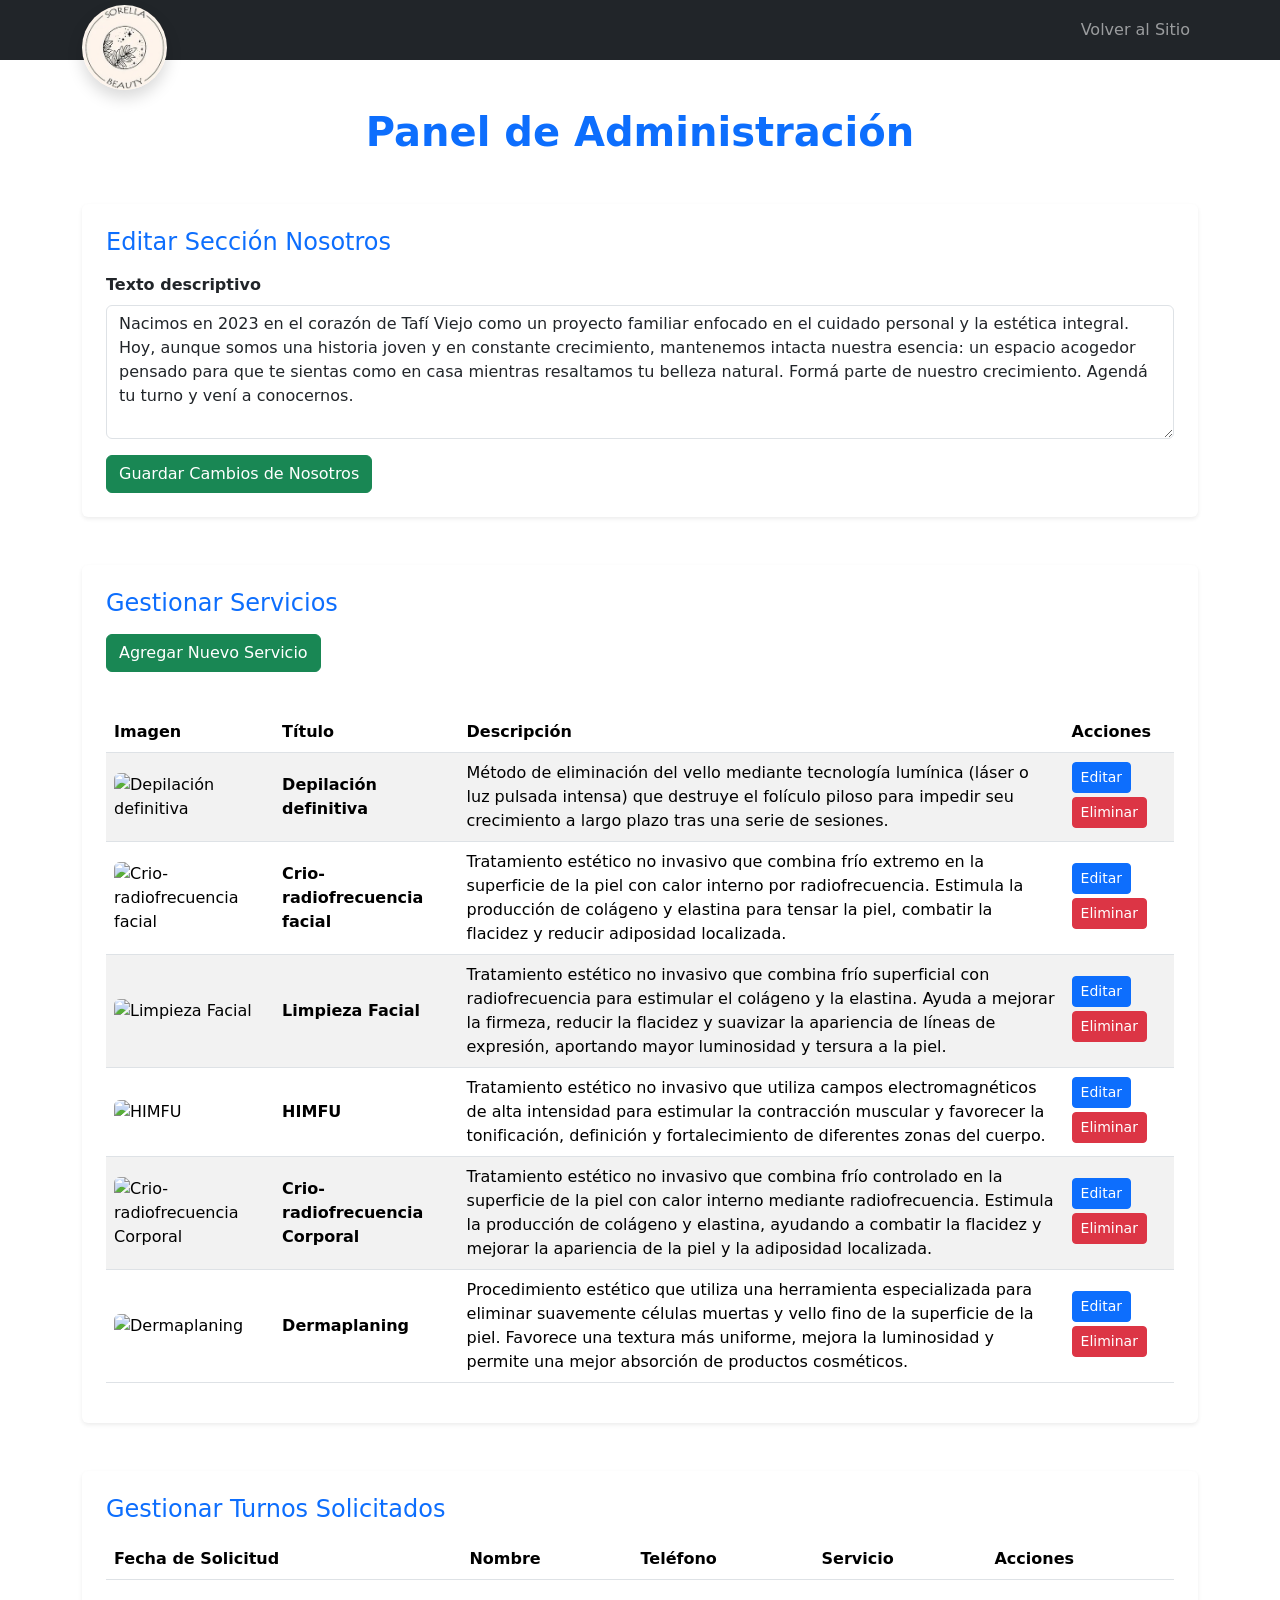
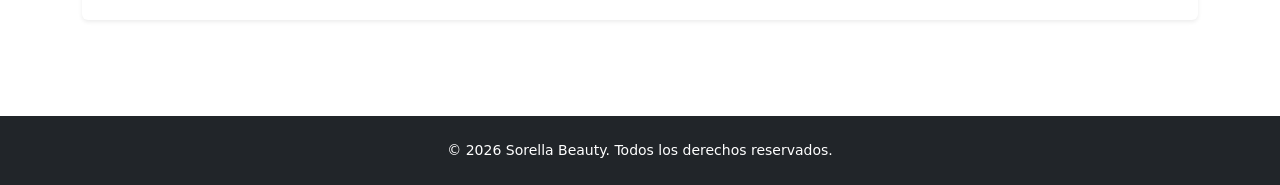
==== pages/dashboard.html @ 8da964a3 "Se crea el dashboard y se modifica index para mostrar y editar la informacion del sitio de forma din" ====
<!doctype html>
<html lang="es">
  <head>
    <meta charset="UTF-8" />
    <meta name="viewport" content="width=device-width, initial-scale=1.0" />
    <link
      href="https://cdn.jsdelivr.net/npm/bootstrap@5.3.8/dist/css/bootstrap.min.css"
      rel="stylesheet"
      integrity="sha384-sRIl4kxILFvY47J16cr9ZwB07vP4J8+LH7qKQnuqkuIAvNWLzeN8tE5YBujZqJLB"
      crossorigin="anonymous"
    />
    <link rel="stylesheet" href="../css/bootStyle.css" />
    <title>Sorella Beauty - Dashboard</title>
  </head>
  <body>
    <header>
      <nav
        class="navbar navbar-expand-md navbar-dark bg-dark sticky-top p-0"
        style="position: relative"
      >
        <div class="container">
          <a
            class="navbar-brand fw-bold p-0"
            href="../index.html"
            style="position: absolute; top: 5px; z-index: 1000"
          >
            <img
              src="../img/logo.jpg"
              alt="Sorella Beauty Tafi Viejo"
              class="rounded-circle shadow"
              style="height: 85px; width: 85px; object-fit: cover"
            />
          </a>

          <div style="width: 90px; height: 60px"></div>

          <button
            class="navbar-toggler"
            type="button"
            data-bs-toggle="collapse"
            data-bs-target="#navLinks"
            aria-controls="navLinks"
            aria-expanded="false"
            aria-label="Toggle navigation"
          >
            <span class="navbar-toggler-icon"></span>
          </button>

          <div class="collapse navbar-collapse" id="navLinks">
            <ul class="navbar-nav ms-auto mb-2 mb-md-0">
              <li class="nav-item">
                <a class="nav-link" href="../index.html">Volver al Sitio</a>
              </li>
            </ul>
          </div>
        </div>
      </nav>
    </header>

    <main class="py-5">
      <div class="container">
        <h1 class="text-primary text-center mb-5 fw-bold">
          Panel de Administración
        </h1>

        <section class="card shadow-sm border-0 mb-5 p-4">
          <h2 class="h4 text-primary mb-3">Editar Sección Nosotros</h2>
          <form id="aboutForm">
            <div class="mb-3">
              <label for="aboutText" class="form-label fw-bold"
                >Texto descriptivo</label
              >
              <textarea
                id="aboutText"
                name="aboutText"
                class="form-control"
                rows="5"
                required
              ></textarea>
            </div>
            <button type="submit" class="btn btn-success">
              Guardar Cambios de Nosotros
            </button>
          </form>
        </section>

        <section class="card shadow-sm border-0 mb-5 p-4">
          <h2 class="h4 text-primary mb-3">Gestionar Servicios</h2>

          <div class="mb-4">
            <button
              type="button"
              class="btn btn-success mb-3"
              data-bs-toggle="modal"
              data-bs-target="#serviceModal"
              id="addServiceButton"
            >
              Agregar Nuevo Servicio
            </button>
          </div>

          <div class="table-responsive">
            <table class="table table-striped align-middle">
              <thead>
                <tr>
                  <th>Imagen</th>
                  <th>Título</th>
                  <th>Descripción</th>
                  <th>Acciones</th>
                </tr>
              </thead>
              <tbody id="servicesTableBody"></tbody>
            </table>
          </div>
        </section>

        <section class="card shadow-sm border-0 mb-5 p-4">
          <h2 class="h4 text-primary mb-3">Gestionar Turnos Solicitados</h2>

          <div class="table-responsive">
            <table class="table table-striped align-middle">
              <thead>
                <tr>
                  <th>Fecha de Solicitud</th>
                  <th>Nombre</th>
                  <th>Teléfono</th>
                  <th>Servicio</th>
                  <th>Acciones</th>
                </tr>
              </thead>
              <tbody id="appointmentsTableBody"></tbody>
            </table>
          </div>
        </section>
      </div>

      <div
        class="modal fade"
        id="serviceModal"
        tabindex="-1"
        aria-labelledby="serviceModalLabel"
        aria-hidden="true"
      >
        <div class="modal-dialog">
          <div class="modal-content">
            <div class="modal-header">
              <h5
                class="modal-title text-primary fw-bold"
                id="serviceModalLabel"
              >
                Servicio
              </h5>
              <button
                type="button"
                class="btn-close"
                data-bs-dismiss="modal"
                aria-label="Close"
              ></button>
            </div>
            <div class="modal-body">
              <form id="serviceForm">
                <input type="hidden" id="serviceIndex" name="serviceIndex" />
                <div class="mb-3">
                  <label for="serviceTitle" class="form-label fw-bold"
                    >Título</label
                  >
                  <input
                    type="text"
                    id="serviceTitle"
                    name="serviceTitle"
                    class="form-control"
                    required
                  />
                </div>
                <div class="mb-3">
                  <label for="serviceDescription" class="form-label fw-bold"
                    >Descripción</label
                  >
                  <textarea
                    id="serviceDescription"
                    name="serviceDescription"
                    class="form-control"
                    rows="3"
                    required
                  ></textarea>
                </div>
                <div class="mb-3">
                  <label for="serviceImage" class="form-label fw-bold"
                    >Direccion de la imagen (ej: ./img/nombre.jpg)</label
                  >
                  <input
                    type="text"
                    id="serviceImage"
                    name="serviceImage"
                    class="form-control"
                    required
                  />
                </div>
                <button type="submit" class="btn btn-success w-100">
                  Guardar Servicio
                </button>
              </form>
            </div>
          </div>
        </div>
      </div>
    </main>

    <footer class="bg-dark text-white text-center py-4">
      <p class="mb-0 small">
        &copy; 2026 Sorella Beauty. Todos los derechos reservados.
      </p>
    </footer>

    <script
      src="https://cdn.jsdelivr.net/npm/bootstrap@5.3.8/dist/js/bootstrap.bundle.min.js"
      integrity="sha384-FKyoEForCGlyvwx9Hj09JcYn3nv7wiPVlz7YYwJrWVcXK/BmnVDxM+D2scQbITxI"
      crossorigin="anonymous"
    ></script>
    <script src="../js/dashboard.js" defer></script>
    <script src="../js/appointments.js" defer></script>
  </body>
</html>
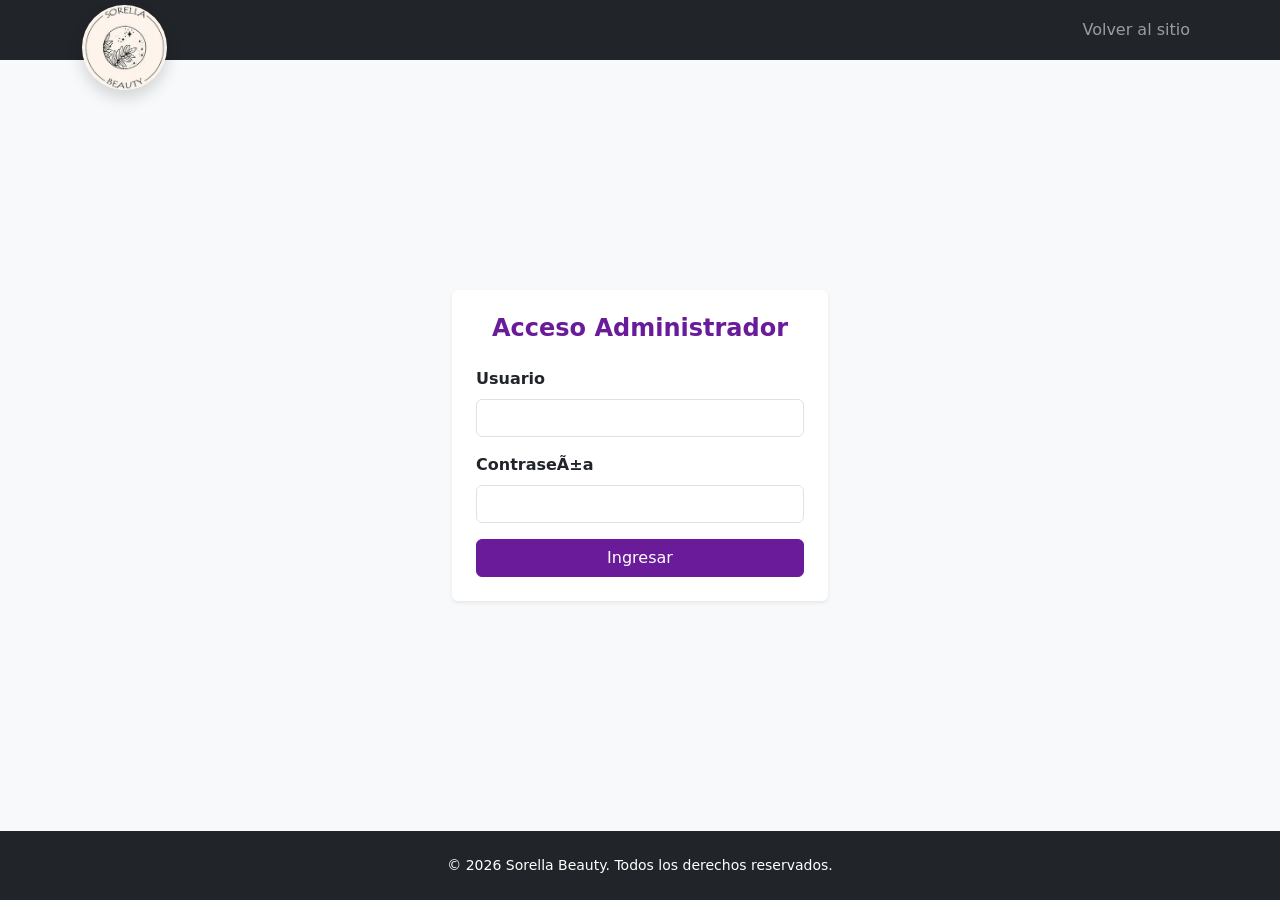
==== commit a34b9c79: "Se crea el script authenticator.js, se agrega la opcion Cerrar Sesion y se cambia de lugar la seccio" ====
--- a/pages/dashboard.html
+++ b/pages/dashboard.html
@@ -51,6 +51,9 @@
               <li class="nav-item">
                 <a class="nav-link" href="../index.html">Volver al Sitio</a>
               </li>
+              <li class="nav-item">
+                <a class="nav-link" href="#" id="logoutLink">Cerrar Sesión</a>
+              </li>
             </ul>
           </div>
         </div>
@@ -62,6 +65,25 @@
         <h1 class="text-primary text-center mb-5 fw-bold">
           Panel de Administración
         </h1>
+
+        <section class="card shadow-sm border-0 mb-5 p-4">
+          <h2 class="h4 text-primary mb-3">Gestionar Turnos Solicitados</h2>
+
+          <div class="table-responsive">
+            <table class="table table-striped align-middle">
+              <thead>
+                <tr>
+                  <th>Fecha de Solicitud</th>
+                  <th>Nombre</th>
+                  <th>Teléfono</th>
+                  <th>Servicio</th>
+                  <th>Acciones</th>
+                </tr>
+              </thead>
+              <tbody id="appointmentsTableBody"></tbody>
+            </table>
+          </div>
+        </section>
 
         <section class="card shadow-sm border-0 mb-5 p-4">
           <h2 class="h4 text-primary mb-3">Editar Sección Nosotros</h2>
@@ -110,25 +132,6 @@
                 </tr>
               </thead>
               <tbody id="servicesTableBody"></tbody>
-            </table>
-          </div>
-        </section>
-
-        <section class="card shadow-sm border-0 mb-5 p-4">
-          <h2 class="h4 text-primary mb-3">Gestionar Turnos Solicitados</h2>
-
-          <div class="table-responsive">
-            <table class="table table-striped align-middle">
-              <thead>
-                <tr>
-                  <th>Fecha de Solicitud</th>
-                  <th>Nombre</th>
-                  <th>Teléfono</th>
-                  <th>Servicio</th>
-                  <th>Acciones</th>
-                </tr>
-              </thead>
-              <tbody id="appointmentsTableBody"></tbody>
             </table>
           </div>
         </section>
@@ -217,6 +220,7 @@
       integrity="sha384-FKyoEForCGlyvwx9Hj09JcYn3nv7wiPVlz7YYwJrWVcXK/BmnVDxM+D2scQbITxI"
       crossorigin="anonymous"
     ></script>
+    <script src="../js/authenticator.js" defer></script>
     <script src="../js/dashboard.js" defer></script>
     <script src="../js/appointments.js" defer></script>
   </body>
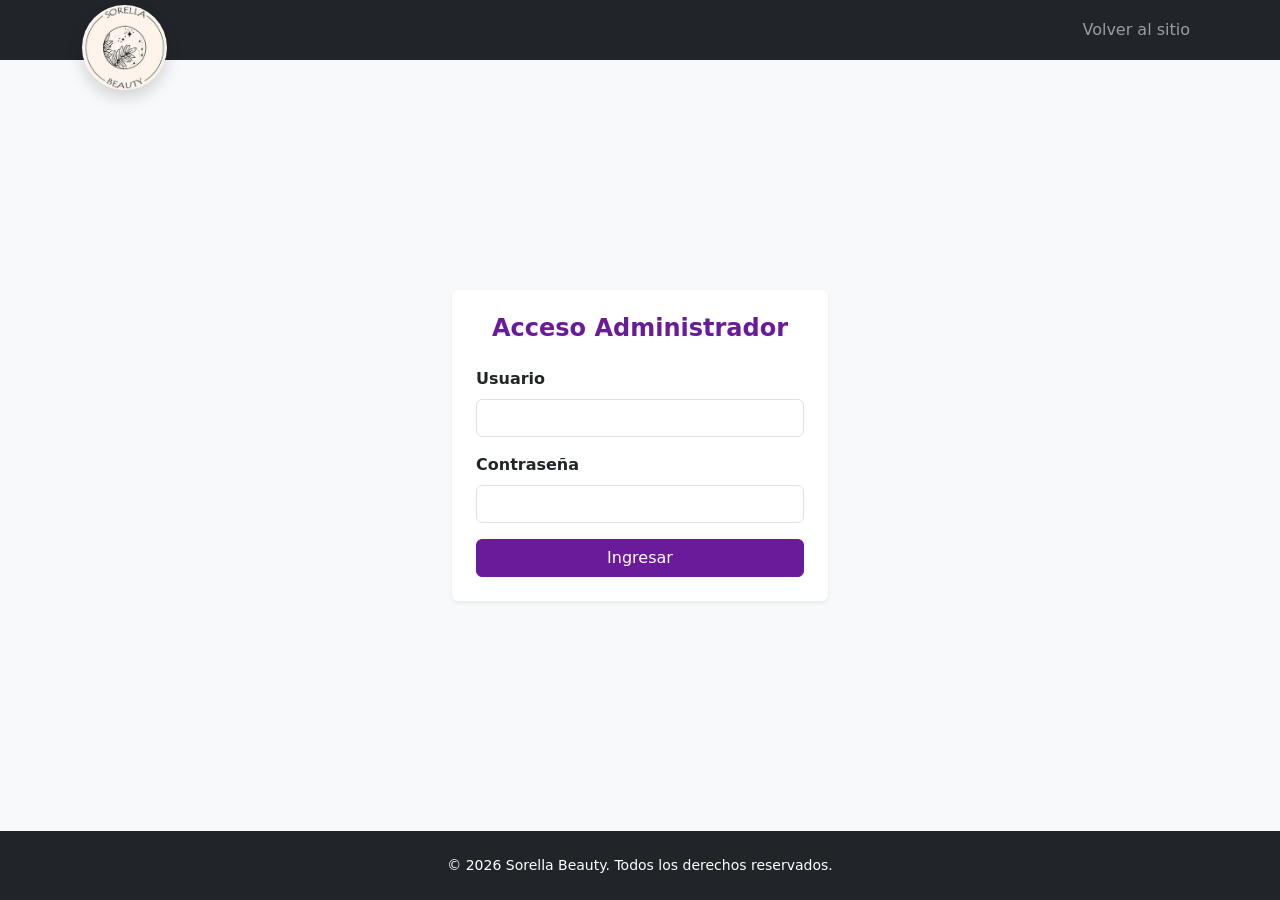
==== commit 69caa207: "Se agrega gestion de Estado de los turnos con botones para Confirmar, Cancelar o Eliminar los mismos" ====
--- a/pages/dashboard.html
+++ b/pages/dashboard.html
@@ -77,6 +77,7 @@
                   <th>Nombre</th>
                   <th>Teléfono</th>
                   <th>Servicio</th>
+                  <th>Estado</th>
                   <th>Acciones</th>
                 </tr>
               </thead>
